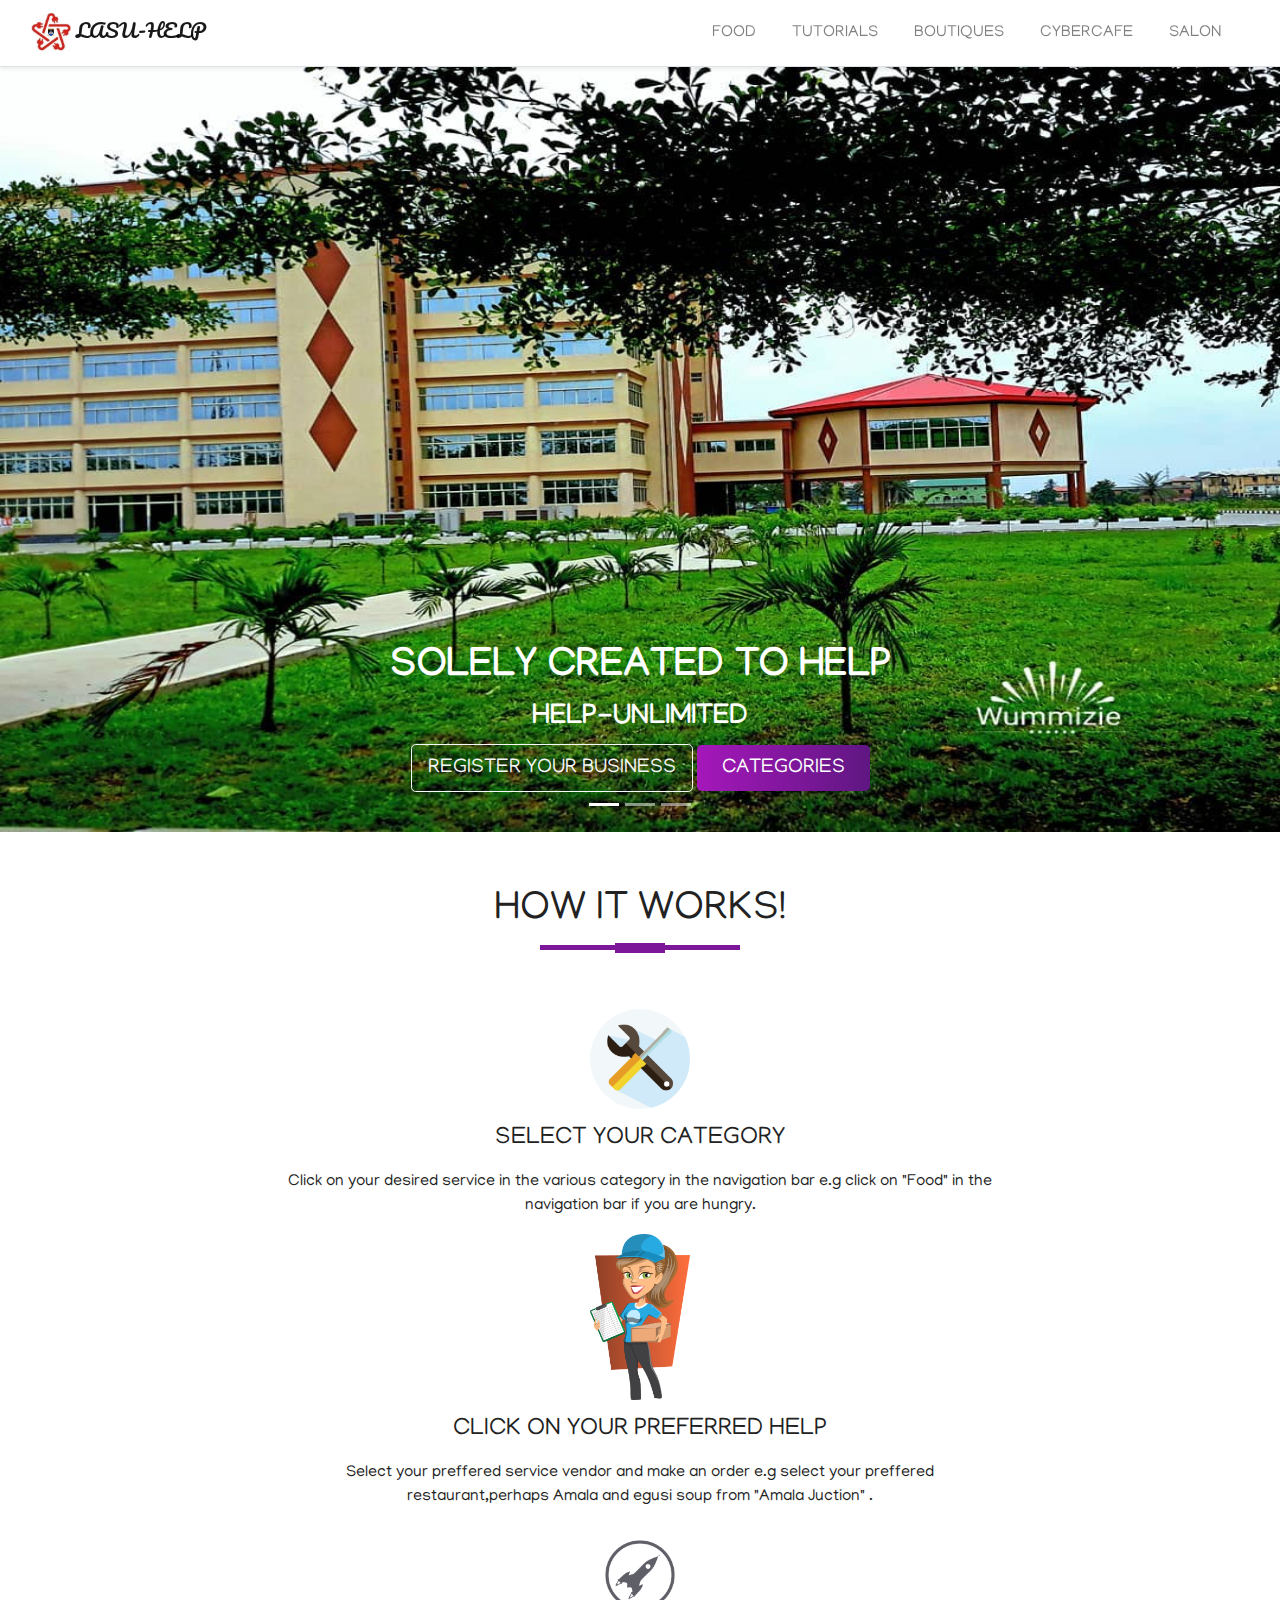
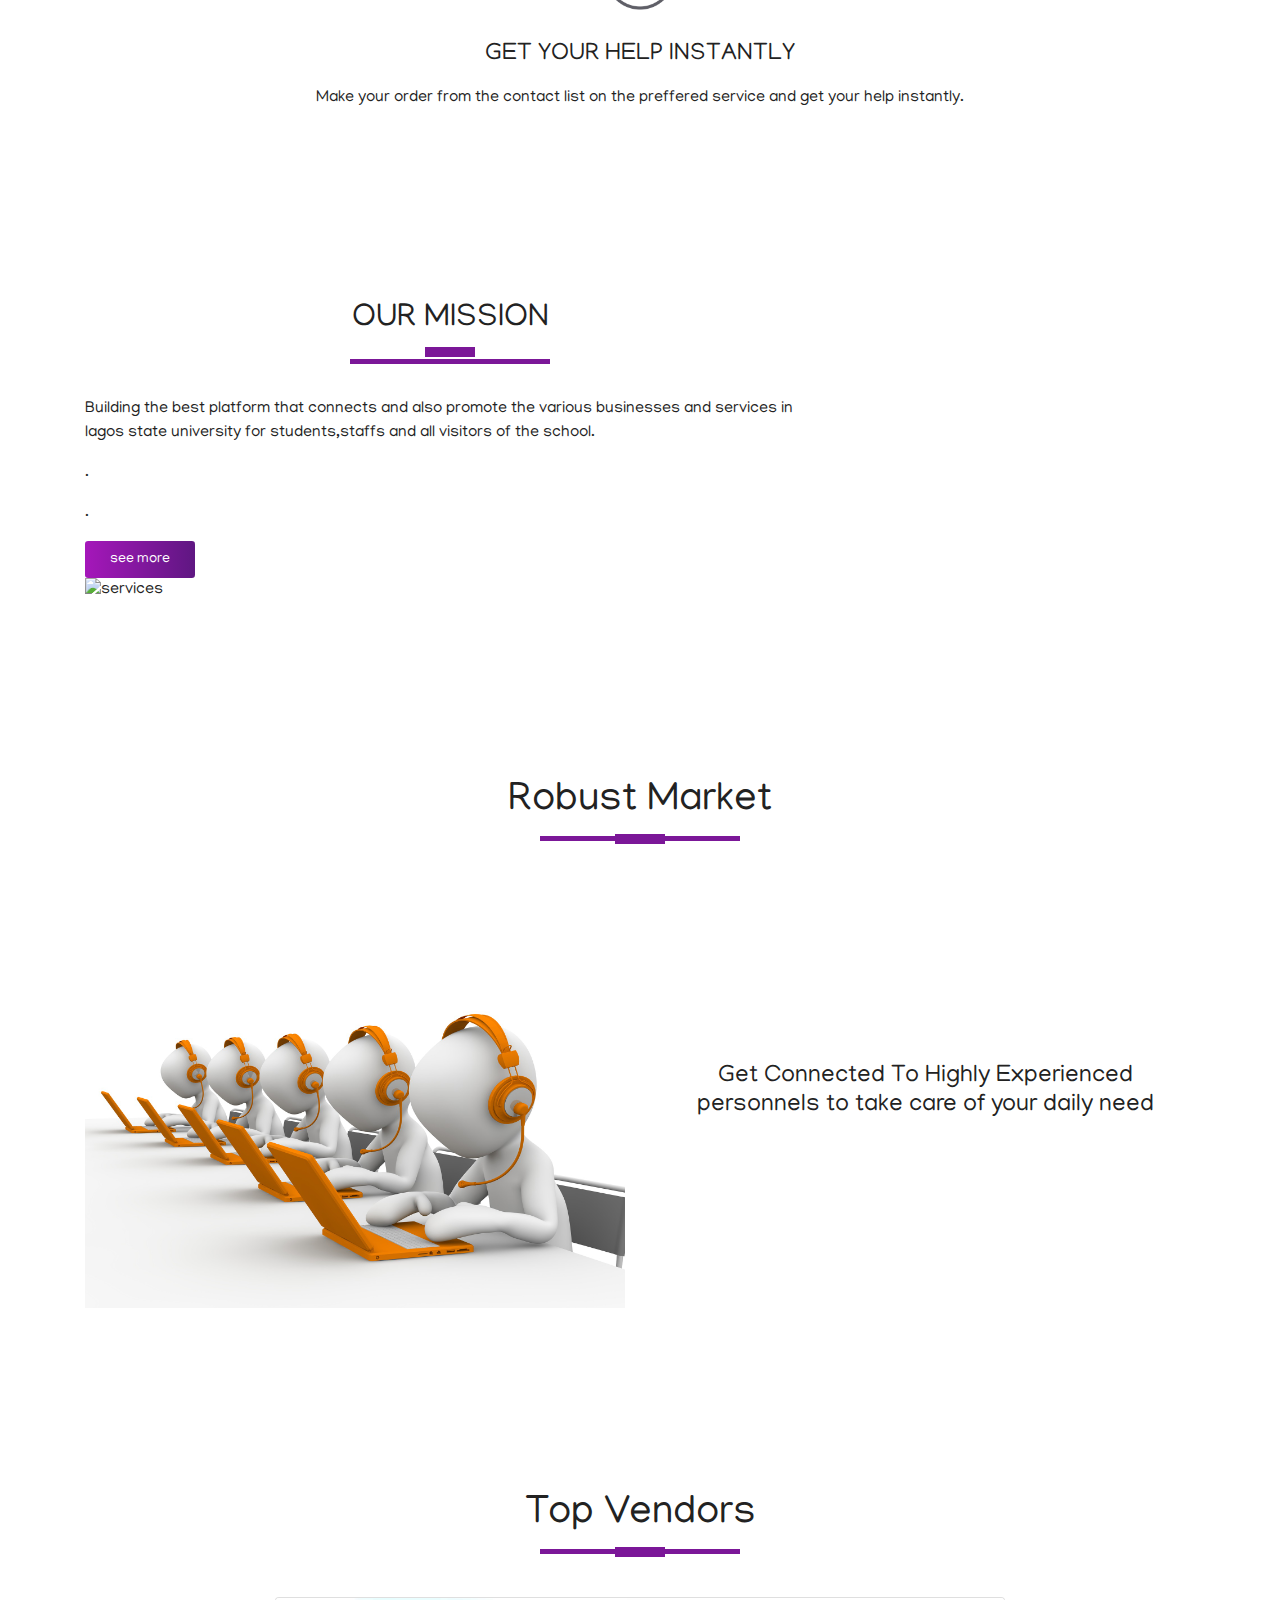
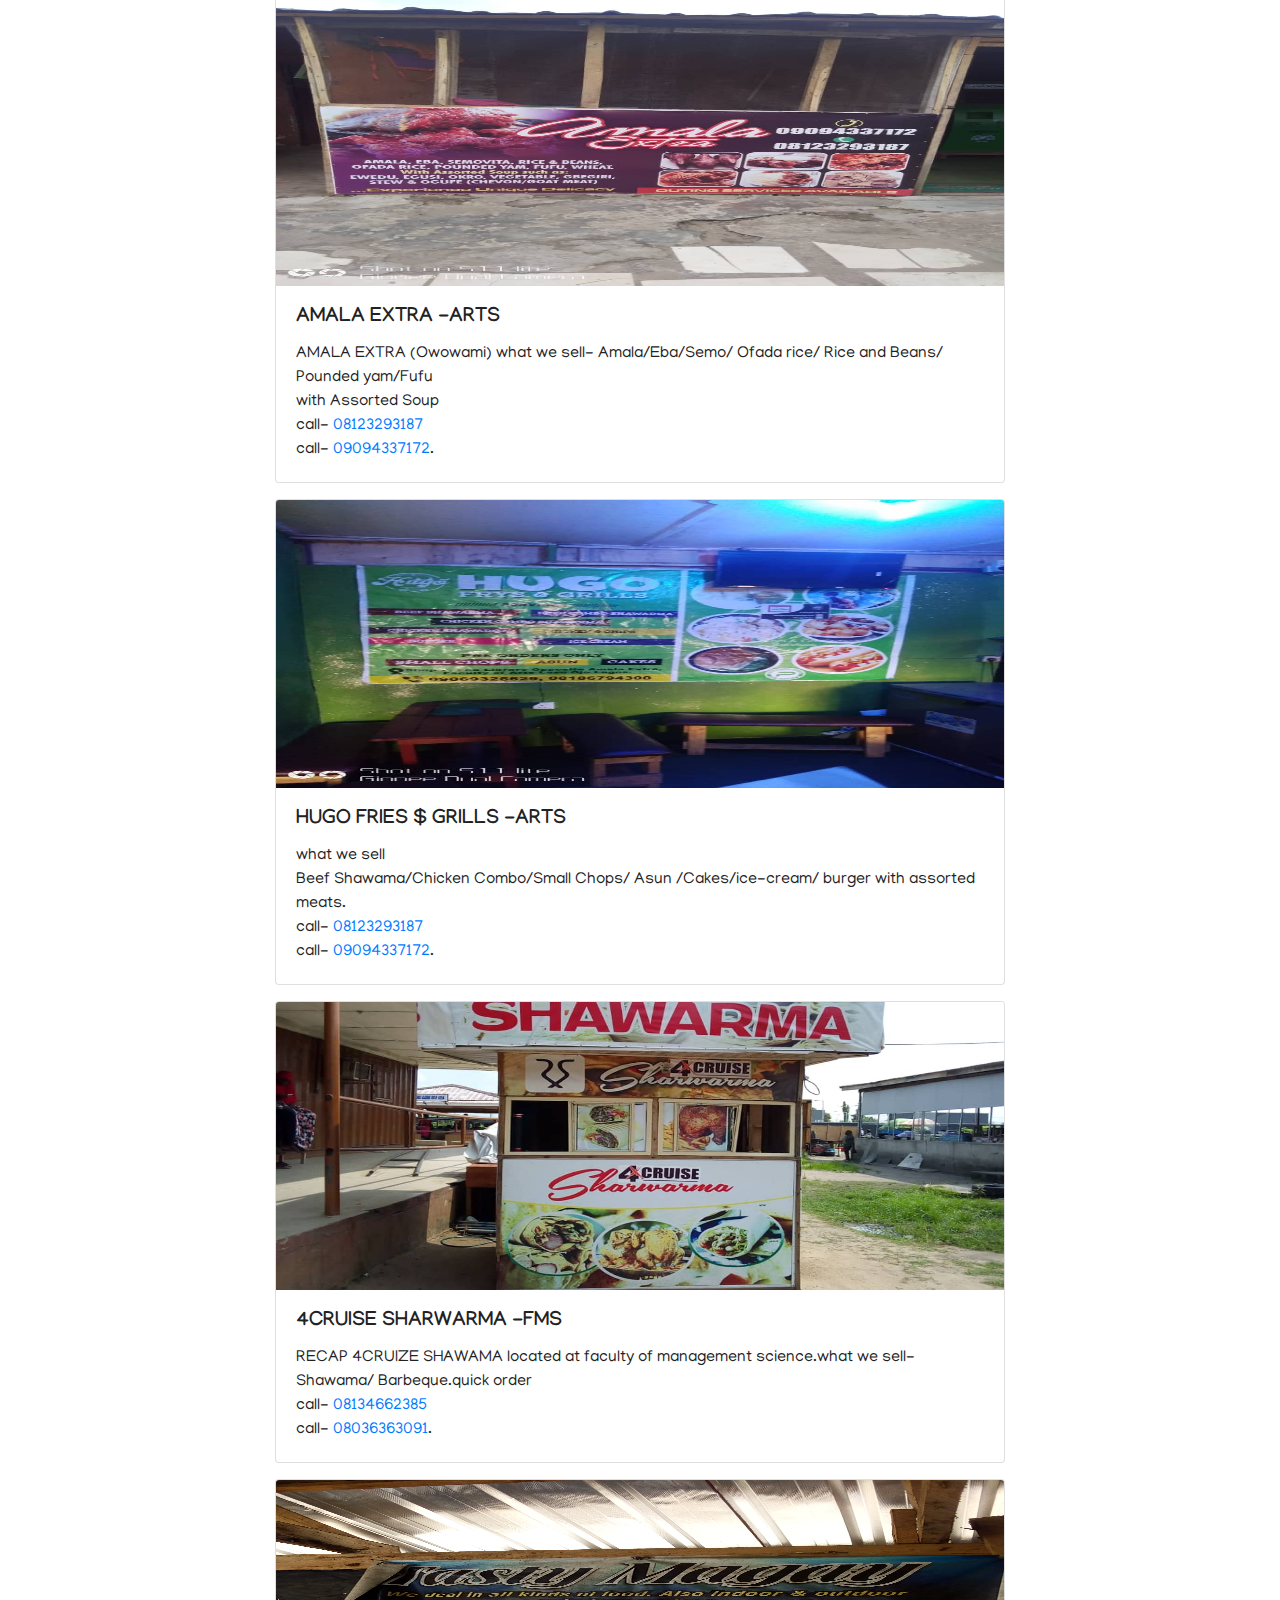
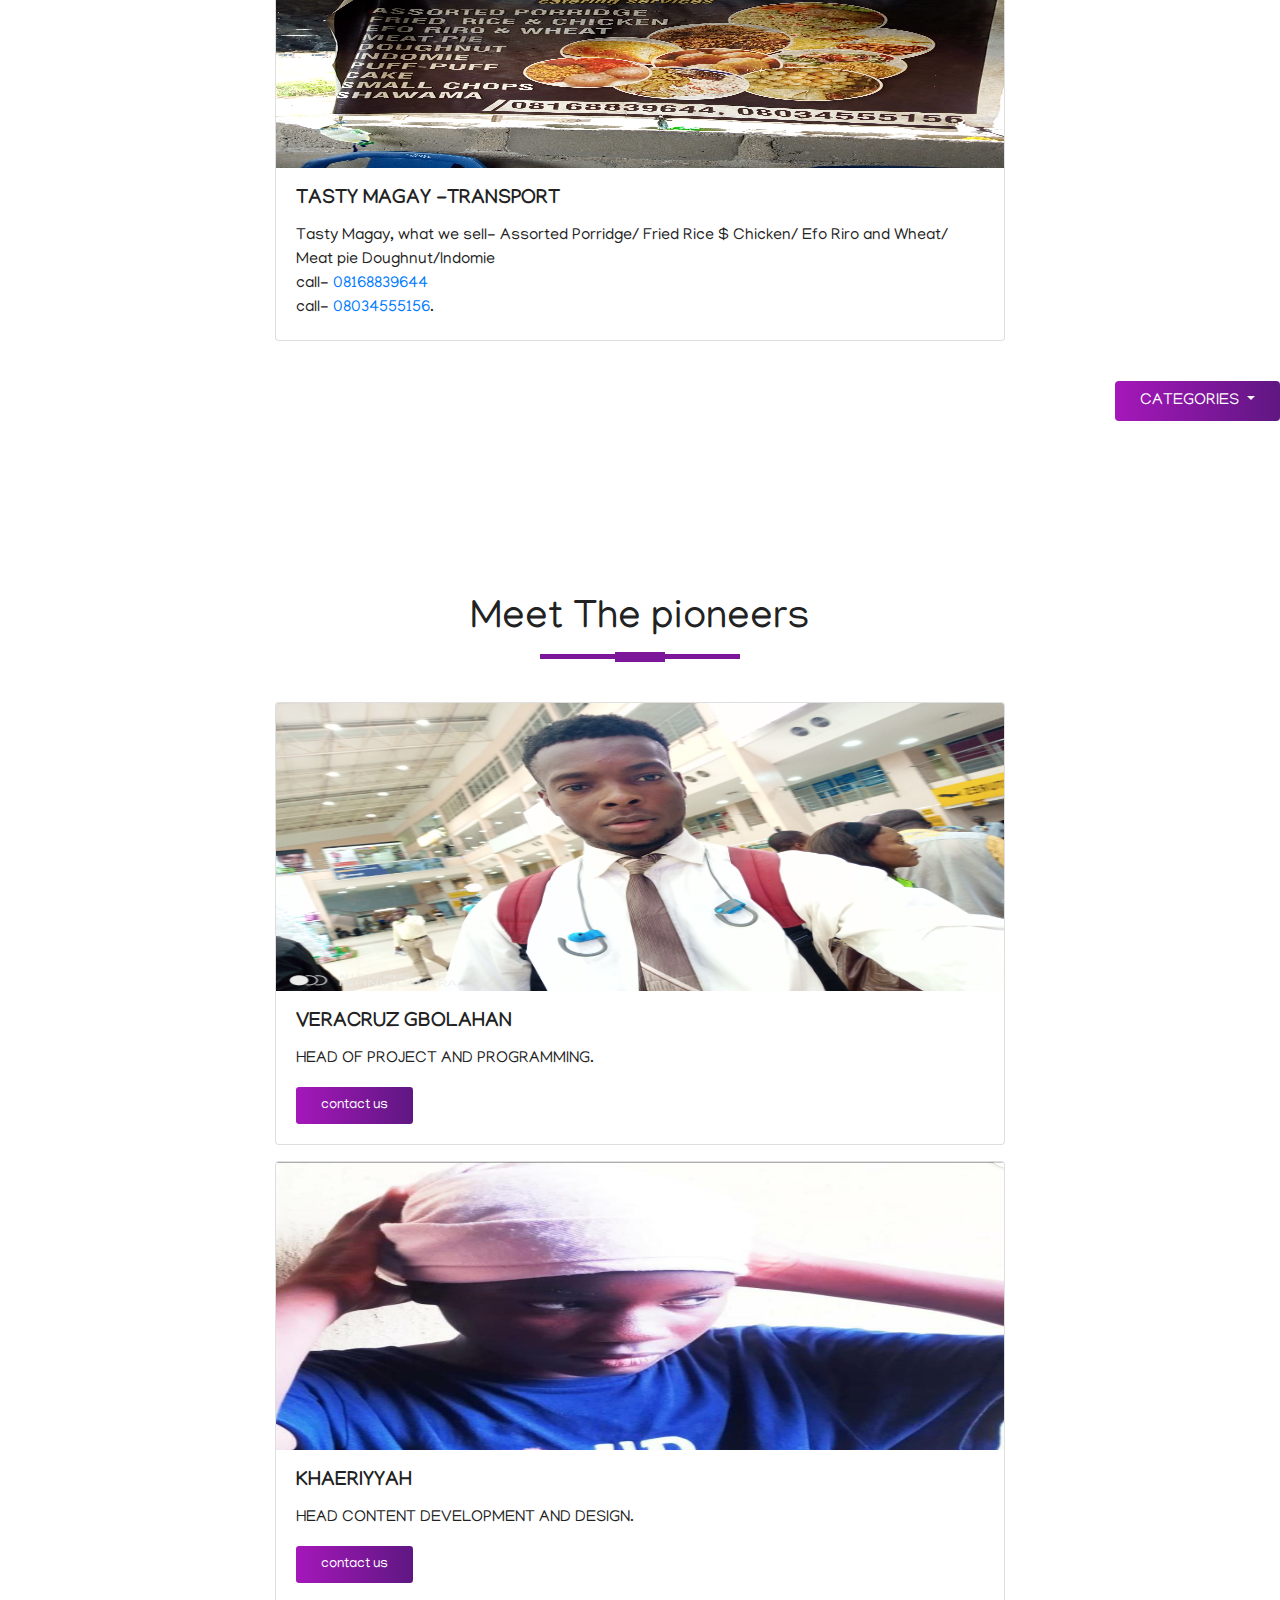
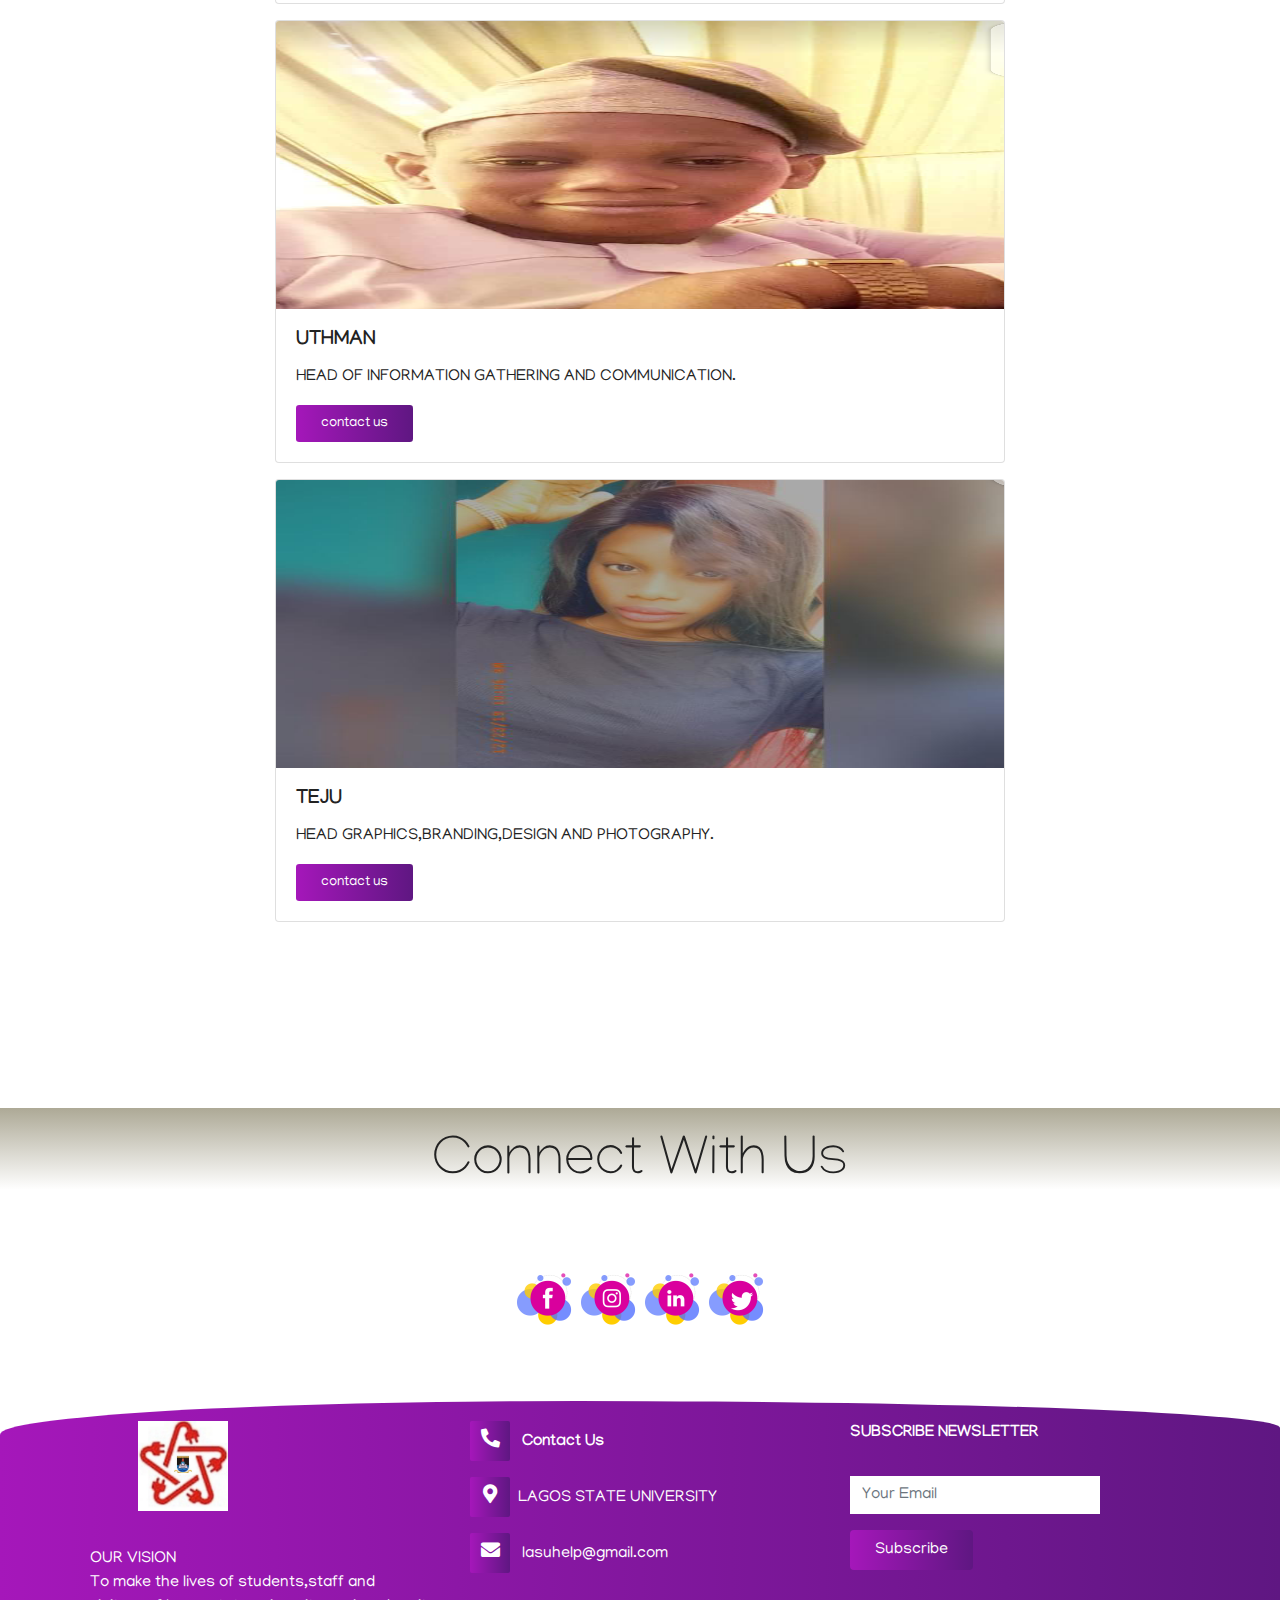
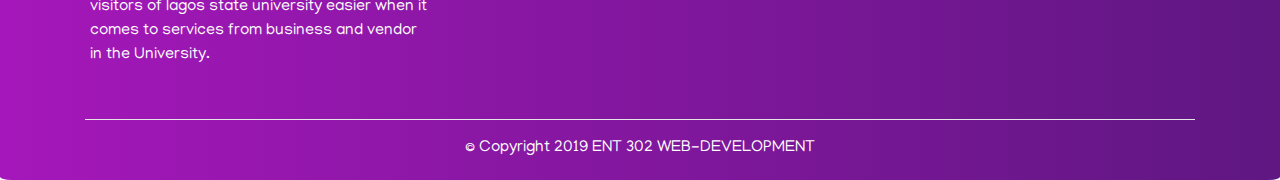
==== index.html @ da045049 "Update index.html" ====
<!DOCTYPE html>
<html lang="en">
<head>
    <link rel="icon" href="favicon-16x16.png">
    <meta charset="UTF-8">
    <meta name="viewport" content="width=device-width, initial-scale=1.0">
    <meta http-equiv="X-UA-Compatible" content="ie=edge">
    <title>L-help</title>
    <!-- <link rel="stylesheet" href="public/css/bootstrap.min.css"> -->
    <!-- format css -->
    <link rel="stylesheet" href="https://stackpath.bootstrapcdn.com/bootstrap/4.3.1/css/bootstrap.min.css" integrity="sha384-ggOyR0iXCbMQv3Xipma34MD+dH/1fQ784/j6cY/iJTQUOhcWr7x9JvoRxT2MZw1T" crossorigin="anonymous">
    <link href="https://fonts.googleapis.com/css?family=Manjari|Pacifico&display=swap" rel="stylesheet">
    <link rel="stylesheet" href="https://cdnjs.cloudflare.com/ajax/libs/font-awesome/5.10.2/css/all.min.css">
    <!-- <link rel="stylesheet" href="https://unpkg.com/flickity@2/dist/flickity.min.css"> -->
    <!-- custom css -->
    <link rel="stylesheet" href="main.css">
    <link rel="stylesheet" href="mentor.css">
    
</head>
<body>

    <div class="wrapper">
        
        <!-- navigation -->
        <section class="navigation" id="navigation">
            <nav class="navbar navbar-expand-md navbar-light bg-white border-bottom shadow-sm sticky-top">
                <div class="container-fluid">
                    <a href="" class="navbar-brand"><img src="lhelp.jpg" alt="logo"> LASU-HELP</a>
                    <button class="navbar-toggler" type="button" data-toggle="collapse" data-target="#navbarResponsive">
                        <span class="navbar-toggler-icon"></span>
                    </button>
                    <div class="collapse navbar-collapse" id="navbarResponsive">
                        <ul class="navbar-nav ml-auto">
                            
                            <li class="nav-item">
                                <a href="food.html" class="nav-link">FOOD</a>
                            </li>
                            <li class="nav-item">
                                <a href="tutorials.html" class="nav-link">TUTORIALS</a>
                            </li>
                            <li class="nav-item">
                                <a href="boutiques.html" class="nav-link">BOUTIQUES</a>
                            </li>
                            <li class="nav-item">
                                <a href="cybercafe.html" class="nav-link">CYBERCAFE</a>
                            </li>
                            <li class="nav-item">
                                <a href="saloon.html" class="nav-link">SALON</a>
                            </li>
                        </ul>
                    </div>
                </div>
            </nav>

            <!-- Highlight -->
            <!-- <div class="container-fluid bg-light py-1 highlight">
                <div class="row">
                    <div class="col-12 text-center d-none d-lg-block">
                        <span class="mr-3"><i class="fas fa-microscope"></i> Science</span>
                        <span class="mr-3"><i class="fas fa-palette"></i> Art</span>
                        <span class="mr-3"><i class="fas fa-university"></i> Education</span>
                        <span class="mr-3"><i class="fas fa-hard-hat"></i> Engineering</span>
                        <span class="mr-3"><i class="fas fa-briefcase"></i> Management Science</span>
                        <span class="mr-3"><i class="fas fa-capsules"></i> Medicine</span>
                        <span class="mr-3"><i class="fas fa-gavel"></i> Law</span>
                        <span class="mr-3"><i class="fas fa-bus"></i> Transport</span>
                        <span class="mr-3 d-none d-xl-inline"><i class="fas fa-comments "></i> Communication</span>
                        <!-- <span class="mr-3">Social Science</span> -->
                    </div>
                </div>
            </div>

            <!-- image slider -->
            <div id="slides" class="carousel slide" data-ride="carousel">
                <ul class="carousel-indicators">
                    <li data-target="#slides" data-slide-to="0" class="active"></li>
                    <li data-target="#slides" data-slide-to="1"></li>
                    <li data-target="#slides" data-slide-to="2"></li>
                    
                </ul>
                <div class="carousel-inner">
                    <div class="carousel-item active">
                        <img src="slide3.jpg" alt="">
                        <div class="carousel-caption">
                            <h1 class="display-6">SOLELY CREATED TO HELP</h1>
                            <h3 class="display-6">HELP-UNLIMITED</h3>
                            <a class="btn btn-outline-light btn-lg"
                                href="registration.html"
                                role="button">REGISTER YOUR BUSINESS</a>
                            <a class="btn btn-info btn-lg" href="index.html#navigation" role="button">CATEGORIES</a>
                        </div>
                    </div>
                    <div class="carousel-item">
                        <img src="slide1.jpg" alt="">
                        <div class="carousel-caption">
                                <h2 class="display-5">ALWAYS READY TO HELP</h2>
                                <h3 class="display-6">What are you waiting for?</h3>
                                <a class="btn btn-outline-light btn-lg"
                                    href="registration.html"
                                    role="button">REGISTER YOUR BUSINESS</a>
                                <a class="btn btn-info btn-lg" href="index.html#navigation" role="button">PICK A
                                    VENDOR</a>
                            </div>
                    </div>
                    <div class="carousel-item">
                        <img src="slide2.jpg" alt="">
                        <div class="carousel-caption">
                                <h2 class="display-6">OUR MISSION</h2>
                                <h3 class="display-6">To make your day easier</h3>
                               <a class="btn btn-outline-light btn-lg"
                                   href="registration.html"
                                   role="button">REGISTER YOUR BUSINESS</a>
                                <a class="btn btn-info btn-lg" href="index.html#navigation" role="button">VENDORS</a>
                            </div>
                    </div>
                </div>
            </div>

        </section>

        <!-- services -->
        <section id="services" class="space">
            <div class="container text-center">
                <h1 class="title pb-3">HOW IT WORKS!</h1>
                <div class="row justify-content-around">
                    <div class="col-lg-8 col-md-8 col-sm-12">
                        <img src="tool.png" alt="">
                        <h4 class="my-3">SELECT YOUR CATEGORY</h4>
                        <!-- select your category -->
                        <p>
                           Click on your desired service in the various category in the navigation bar  e.g click on "Food" in the navigation bar if you are hungry.
                        </p>
                    </div>
                    <div class="col-lg-8 col-md-8 col-sm-12">
                        <img src="network4.png" alt="">
                        <h4 class="my-3">CLICK ON YOUR PREFERRED HELP</h4>
                        <!-- click on your preferred help -->
                        <p>
                           Select your preffered service vendor and make an order e.g select your preffered restaurant,perhaps Amala and egusi soup from "Amala Juction" .
                        </p>
                    </div>
                    <div class="col-lg-8 col-md-8 col-sm-12">
                        <img src="rocket.png" alt="">
                        <h4 class="my-3" >GET YOUR HELP INSTANTLY</h4>
                        <!-- get your help instantly -->
                        <p>
                          Make your order from the contact list on the preffered service and get your help instantly. 
                        </p>
                    </div>
                </div>
            </div>
        </section>

        <!-- Two column section -->
        <section class="two-column space">
            <div class="container">
                <div class="row">
                    <div class="col-lg-8">
                        <h2 class="title text-center mb-5">OUR MISSION</h2>
                        <p>Building the best platform that connects and also promote the various businesses and services in lagos state university for students,staffs and all visitors of the school.</p>
                        <p>.</p>
                        <p>.</p>
                        <a href="#services" class="btn btn-info btn-sm">see more</a>
                    </div>
                    <div class="col-lg-6">
                        <img src="man assist.jpg" alt="services" class="img-fluid">
                    </div>
                </div>
            </div>
        </section>

        <!-- 2nd column -->
        <section id="second-column" class="space text-center">
            <div class="container">
                <h1 class="title">Robust Market</h1>

                <div class="row">
                    <div class="col-lg-6 mb-2">
                        <img src="network3.jpg" alt="" class="img-fluid">
                    </div>
                    <div class="col-lg-6 align-self-center">
                       <h4>
                           Get Connected To Highly Experienced personnels to take care of your daily need
                       </h4> 
                    </div>
                </div>
            </div>
        </section>

     
      
<!-- Meet our Mentors -->
<section id="mentor" class="space">
    <div class="container">
        <h1 class="title text-center mb-5">Top Vendors</h1>
        <div class="row justify-content-around">
            <!-- cards -->
            <div class="col-lg-8 col-md-8 col-sm-12">
                <div class="card mb-3">
                                          <img src="amalaextra.jpg" class="card-img-top" alt="...">
                                          <div class="card-body">
                                              <h5 class="card-title">AMALA EXTRA -ARTS</h5>
                                              <p class="card-text">AMALA EXTRA (Owowami) what we sell- Amala/Eba/Semo/
                                                  Ofada rice/ Rice and Beans/ Pounded yam/Fufu <br> with Assorted Soup<br> call- <a href="tel:08123293187"> 08123293187</a><br> call- <a href="tel:09094337172"> 09094337172</a>.</p>
                                           
                                       </div>
                                   </div>
                               </div>
                               <div class="col-lg-8 col-md-8 col-sm-12">
                                   <div class="card mb-3">
                                       <img src="hugo.jpg" class="card-img-top" alt="...">
                                       <div class="card-body">
                                          <h5 class="card-title">HUGO FRIES $ GRILLS -ARTS</h5>
                                          <p class="card-text">what we sell<br>
                                              Beef Shawama/Chicken Combo/Small Chops/ Asun /Cakes/ice-cream/
                                              burger with assorted meats. <br> call- <a href="tel:08123293187">08123293187</a><br> call- <a href="tel:09094337172">09094337172</a>.</p>
                                             
                                       </div>
                                   </div>
                               </div>
                               <div class="col-lg-8 col-md-8 col-sm-12">
                                   <div class="card mb-3">
                                      <img src="sharwama.jpg" class="card-img-top" alt="...">
                                      <div class="card-body">
                                          <h5 class="card-title">4CRUISE SHARWARMA -FMS</h5>
                                          <p class="card-text">RECAP 4CRUIZE SHAWAMA located at faculty of management
                                              science.what we sell- Shawama/ Barbeque.quick order<br> call- <a href="tel:08134662385"> 08134662385</a><br> call- <a href="callto:08036363091">08036363091</a>.</p>
                                           
                                       </div>
                                   </div>
                               </div>
                               <div class="col-lg-8 col-md-8 col-sm-12">
                                   <div class="card mb-3">
                                      <img src="tasty.jpg" class="card-img-top" alt="...">
                                      <div class="card-body">
                                          <h5 class="card-title">TASTY MAGAY -TRANSPORT</h5>
                                          <p class="card-text">Tasty Magay, what we sell-
                                              Assorted Porridge/ Fried Rice $ Chicken/ Efo Riro and Wheat/ Meat pie
                                              Doughnut/Indomie <br>
                                               call- <a href="tel:08168839644"> 08168839644</a><br> call- <a href="tel:08034555156"> 08034555156</a>.</p>
                                           
                                       </div>
                                   </div>
                               </div>
                               </div>
                           </div>
                           <div class="row justify-content-end mt-4">
                               <div class="col-lg-3 text-right">
                                <div class="dropdown">
                                    <button class="btn btn-info dropdown-toggle" type="button" id="dropdownMenuButton" data-toggle="dropdown"
                                        aria-haspopup="true" aria-expanded="false">
                                    CATEGORIES
                                    </button>
                                    <div class="dropdown-menu" aria-labelledby="See More">
                                        <a class="dropdown-item" href="food.html">FOOD</a>
                                        <a class="dropdown-item" href="tutorials.html">TUTORIALS</a>
                                        <a class="dropdown-item" href="boutiques.html">BOUTIQUES</a>
                                        <a class="dropdown-item" href="cybercafe.html">BUSINESS CENTER</a>
                                        <a class="dropdown-item" href="saloon.html">SALON</a>
                                    </div>
                                </div>
                               </div>
                           </div>
                       </div>
                   </section>

        </section>

        <!-- Meet our Mentors -->
        <section id="mentor" class="space">
            <div class="container">
                <h1 class="title text-center mb-5">Meet The pioneers</h1>
                <div class="row justify-content-around">
                    <!-- cards -->
                    <div class="col-lg-8 col-md-8 col-sm-12">
                        <div class="card mb-3">
                            <img src="GB (1).png" class="card-img-top img-fluid" alt="...">
                            <div class="card-body">
                              <h5 class="card-title">VERACRUZ GBOLAHAN</h5>
                              <p class="card-text">HEAD OF PROJECT AND PROGRAMMING.</p>
                              <a href="#footer" class="btn btn-info btn-sm">contact us</a>
                            </div>
                        </div>
                    </div>
                    <div class="col-lg-8 col-md-8 col-sm-12">
                        <div class="card mb-3">
                            <img src="GB (4).png" class="card-img-top" alt="...">
                            <div class="card-body">
                              <h5 class="card-title">KHAERIYYAH</h5>
                              <p class="card-text">HEAD CONTENT DEVELOPMENT AND DESIGN.</p>
                              <a href="#footer" class="btn btn-info btn-info btn-sm">contact us</a>
                            </div>
                        </div>
                    </div>
                    <div class="col-lg-8 col-md-8 col-sm-12">
                        <div class="card mb-3">
                            <img src="GB (2).png" class="card-img-top" alt="...">
                            <div class="card-body">
                              <h5 class="card-title">UTHMAN</h5>
                              <p class="card-text">HEAD OF INFORMATION GATHERING AND COMMUNICATION.</p>
                              <a href="#footer" class="btn btn-info btn-sm">contact us</a>
                            </div>
                        </div>
                    </div>
                   <div class="col-lg-8 col-md-8 col-sm-12">
                       <div class="card mb-3">
                           <img src="GB (3).png" class="card-img-top" alt="...">
                           <div class="card-body">
                               <h5 class="card-title">TEJU</h5>
                               <p class="card-text">HEAD GRAPHICS,BRANDING,DESIGN AND PHOTOGRAPHY.</p>
                               <a href="#footer" class="btn btn-info btn-sm">contact us</a>
                           </div>
                       </div>
                   </div>
                </div>
                
            </div>
        </section>

        <!-- Connect On Social Media -->
        <section id="social" class="my-5">
            <div class="container-fluid text-center py-4">
                <h2 class="display-4">Connect With Us</h2>
                <div class="social-icon">
                    <a href="https://m.facebook.com/lasu.lhelp?lst=100045123406195%3a100045123406195%3a1577428836">
                        <img src="facebook bubble.png" alt="">
                    </a>
                    <a href="https://www.instagram.com/lasu.help/">
                        <img src="instagram bubble.png" alt="">
                    </a>
                    <a href="https://www.linkedin.com/in/lasu-lhelp-89525819a">
                        <img src="linkedin bubble.png" alt="">
                    </a>
                    <a href="https://mobile.twitter.com/lhelp1">
                        <img src="twitter bubble.png" alt="">
                    </a>
                </div>
            </div>
        </section>

        <!-- footer -->
        <footer id="footer">
            <div class="container">
                <div class="row">
                    <div class="col-md-4 footer-box">
                        <img src="lhelp.jpg" class="ml-5" alt="">
                        <p>
                            <DIV>OUR VISION</DIV>
                            To make the lives of students,staff and visitors of lagos state university easier when it comes to services from business and vendor in the University.
                        </p>
                    </div>
                    <div class="col-md-4 footer-box">
                        <p>
                            <i class="fas fa-phone-alt"></i> 
                            <!-- <i class="fas fa-phone-square-alt"></i> -->
                            <b>Contact Us</b>
                        </p>
                        <p><i class="fas fa-map-marker-alt"></i>LAGOS STATE UNIVERSITY</p>
                        <p><i class="fas fa-envelope"></i> lasuhelp@gmail.com</p>
                    </div>

                    <div class="col-md-4 footer-box">
                        <p><b>SUBSCRIBE NEWSLETTER</b></p>
                        <form action="">
                            <div class="form-group">
                                <input type="text" class="form-control" placeholder="Your Email">
                            </div>
                            <button class="btn btn-info">
                                Subscribe
                            </button>
                        </form>
                    </div>
                </div>
                <hr>
                <p class="copyright">
                    © Copyright 2019 ENT 302 WEB-DEVELOPMENT
                </p>
            </div>
        </footer>

    </div>

    <!-- <script src="./public/js/main.js"></script> -->
    <script src="https://code.jquery.com/jquery-3.3.1.slim.min.js" integrity="sha384-q8i/X+965DzO0rT7abK41JStQIAqVgRVzpbzo5smXKp4YfRvH+8abtTE1Pi6jizo" crossorigin="anonymous"></script>
    <script src="https://cdnjs.cloudflare.com/ajax/libs/popper.js/1.14.7/umd/popper.min.js" integrity="sha384-UO2eT0CpHqdSJQ6hJty5KVphtPhzWj9WO1clHTMGa3JDZwrnQq4sF86dIHNDz0W1" crossorigin="anonymous"></script>
    <script src="https://stackpath.bootstrapcdn.com/bootstrap/4.3.1/js/bootstrap.min.js" integrity="sha384-JjSmVgyd0p3pXB1rRibZUAYoIIy6OrQ6VrjIEaFf/nJGzIxFDsf4x0xIM+B07jRM" crossorigin="anonymous"></script>
    <!-- <script src="https://unpkg.com/flickity@2/dist/flickity.pkgd.min.js"></script> -->
</body>
</html>
---- main.css ----
html body{
    height: 100%;
    width: 100%;
    font-family: 'Manjari', sans-serif;
    color: #222;
}

.navbar-nav li{
    padding-right: 20px;
}

.navbar-brand{
    font-family: 'Pacifico', cursive;
}

.navigation nav div a img{
    width: 40px;
}

.space{
    margin-top: 50px;
    margin-bottom: 170px;
}
---- mentor.css ----
.display-5{
    color:#FFF;
    font-size: 200%;
    font-weight: bolder;
}
.display-6{
    color:#fff;
    font-weight: bolder;
}
.carousel-inner div img {
    width:100%;
    height: 85vh;
}
/* for h5 display */
.card-title{
    font-weight: bolder;
}

.carousel-caption button {
    margin-top: 15px;}

    /* media query for the slide to didplay on smaller phones */
@media(max-width:1091px){
.carousel-inner div img{
    width: max-content;
    height: 100%;
}
    




.carousel-caption button{
   margin-top: 15px;
   
}

}

.btn-info{
    background-image: linear-gradient(to right, #a517ba, #5f1782);
    padding: 8px 25px;
    border: none !important;
    border: 1px solid #6648b1;
}

.btn-info:hover{
    background-color: #563d7c;
    border: 1px solid #563d7c;
}

.highlight{
    color: #686f7a
}

#services img{
    width: 100px; 
}

#services h4{
    text-transform: uppercase;
}

.title::before{
    content: '';
    background:#7b1798;
    height: 5px;
    width: 200px;
    margin-left: auto;
    margin-right: auto;
    display: block;
    transform: translatey(63px)
}
.title::after{
    content: '';
    background: #7b1798;
    height: 10px;
    width: 50px;
    margin-left: auto;
    margin-right: auto;
    margin-bottom: 40px;
    display: block;
    transform: translatey(8px)
}



#long-banner .container-fluid{
    padding-left: 0;
    padding-right: 0;
}
.row{
    margin-top: 0%;
}


#top-course span{
    padding: 16px;
    
}

#mentor img{
    width: 100%;
    height: 32vh;
    /* max-height: 300px; */
    /* height: 300px; */
}

@media (max-width: 767px){
    #mentor img{
        width: 100%;
        height: 300px;
    }
}

#social{
    background: white;  /* fallback for old browsers */
background: -webkit-linear-gradient(to top, white, white, #fff, #ADA996);  /* Chrome 10-25, Safari 5.1-6 */
background: linear-gradient(to top, white, white, #fff, #ADA996); /* W3C, IE 10+/ Edge, Firefox 16+, Chrome 26+, Opera 12+, Safari 7+ */

}

#social img{
    width: 60px;
    transition: 0.5s;
}

#social a:hover img{
    transform: translateY(-10px)
}

#social h2{
    margin-bottom: 70px;
}

.footer-box{
    padding: 20px
}

.footer-box img{
    width: 90px;
    margin-bottom: 20px;
}

.footer-box .fas{
    margin-right: 8px;
    font-size: 19px;
    height: 40px;
    width: 40px;
    text-align: center;
    padding-top: 7px;
    border-radius: 2px;
    background-image: linear-gradient(to right, #a517ba, #5f1782);
}

.footer-box .form-control{
    box-shadow: none !important;
    border: none;
    border-radius: 0;
    max-width: 250px;
}

.footer-box .form-control{
    box-shadow: none !important;
    border-radius: 0;
    margin-top: 30px;
}

hr{
    background-color: #fff;
}

.copyright{
    margin-bottom: 0;
    padding-bottom: 20px; 
    text-align: center;
}

#footer{
    background-image: linear-gradient(to right, #a517ba, #5f1782); 
    border-radius: 51% 62% 1% 1% / 10% 8% 1% 1% ;
    color: white;
}
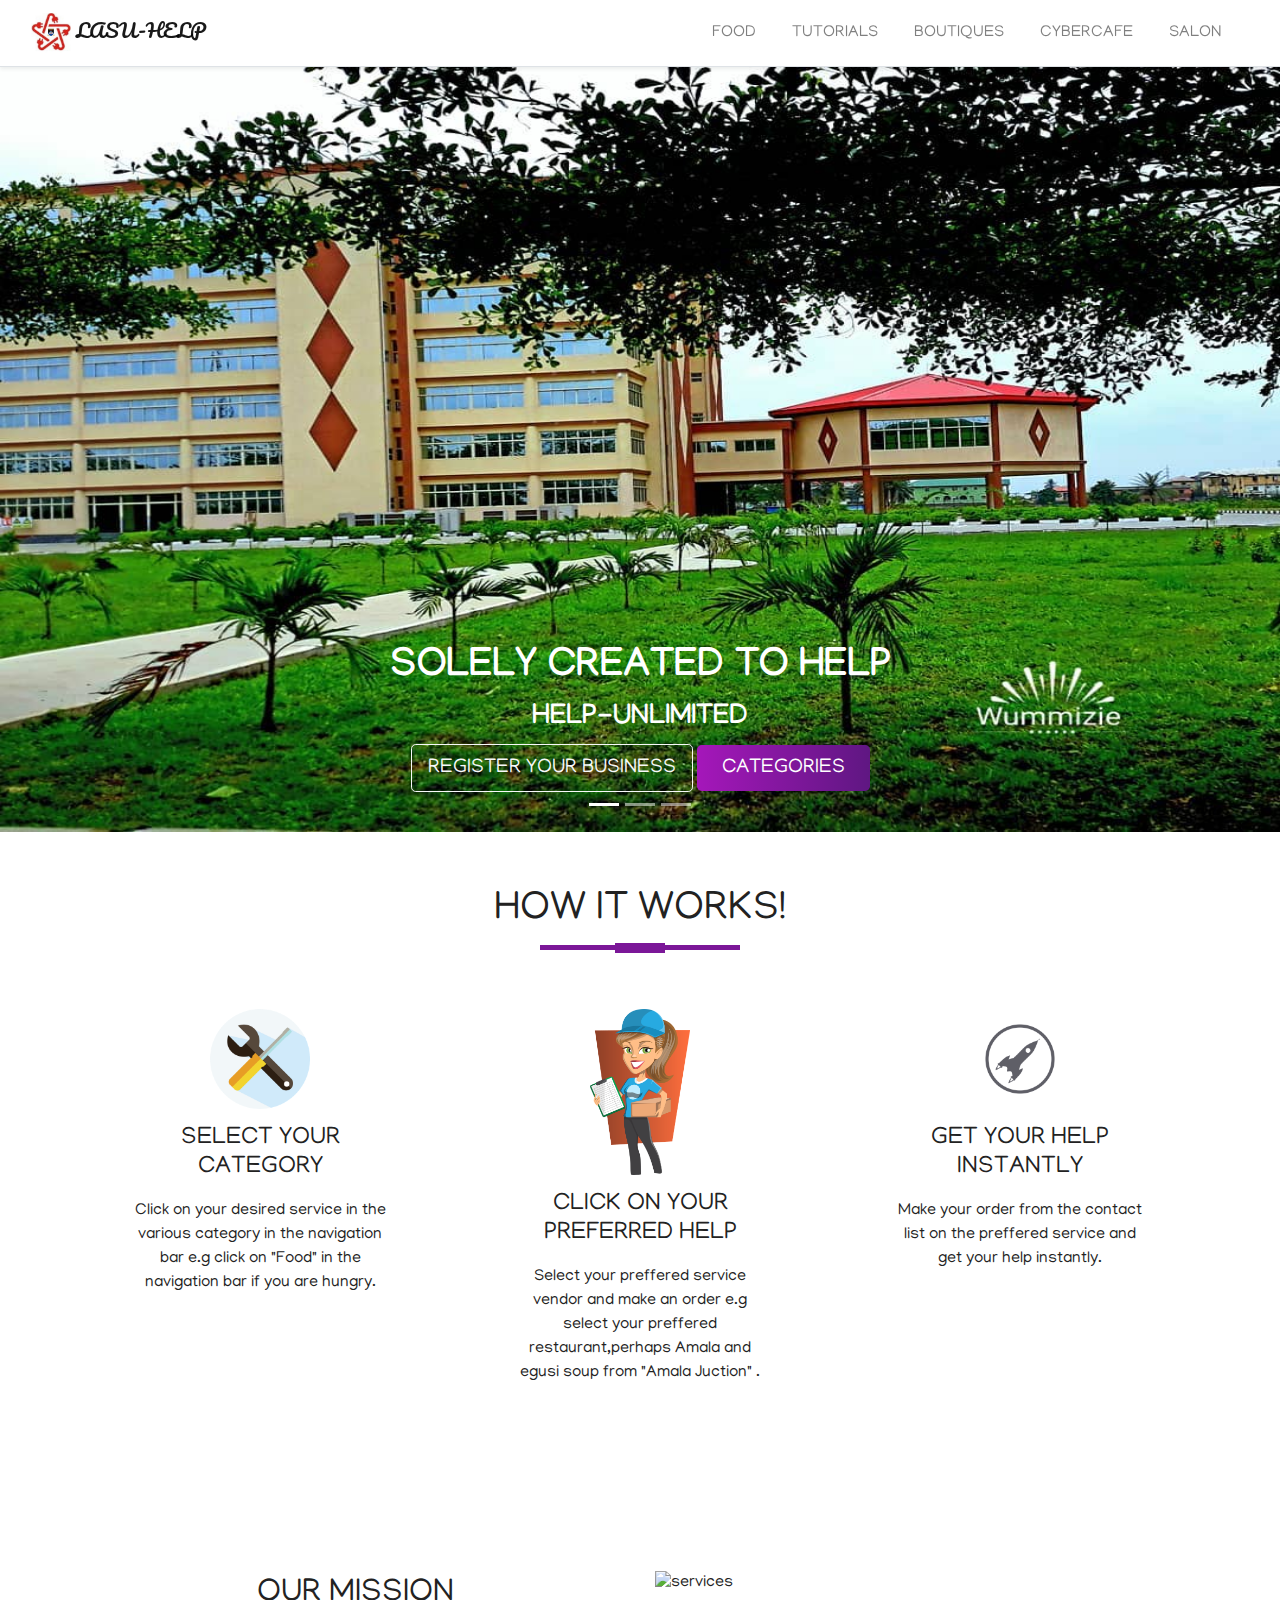
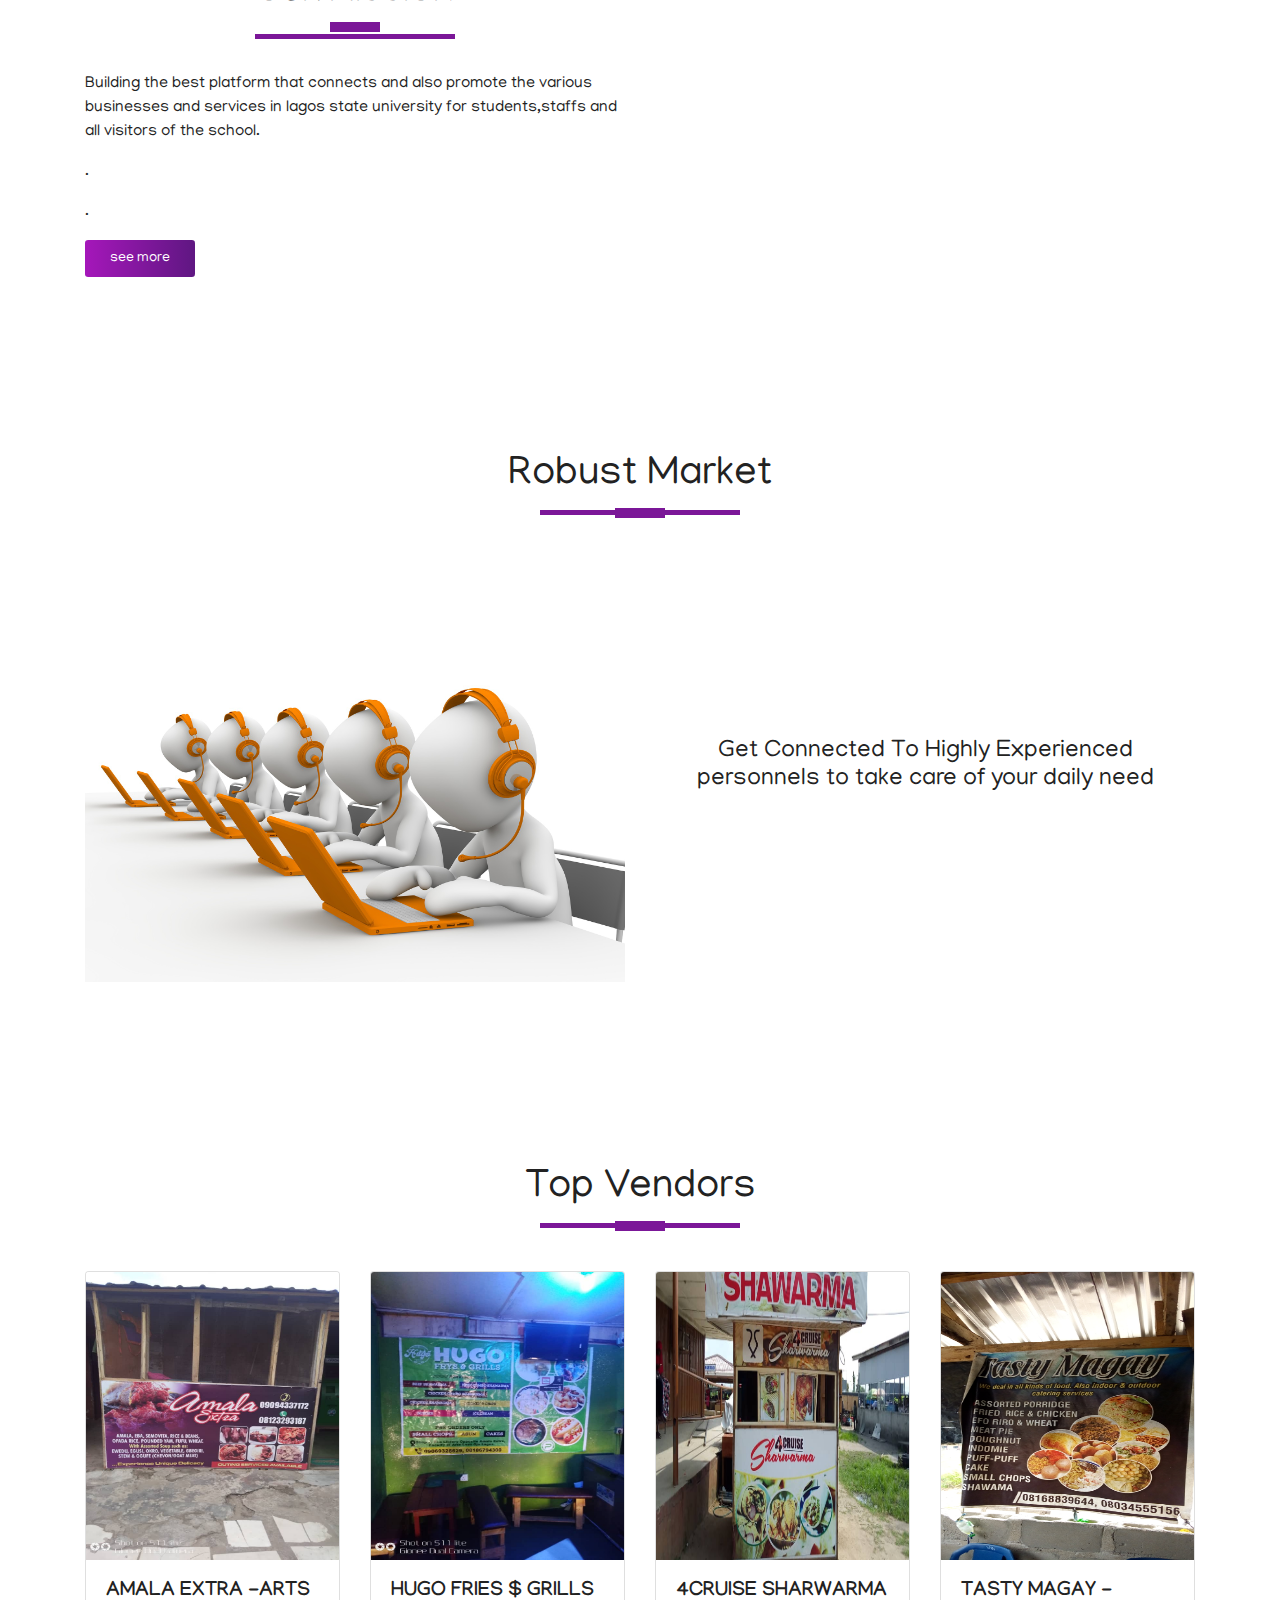
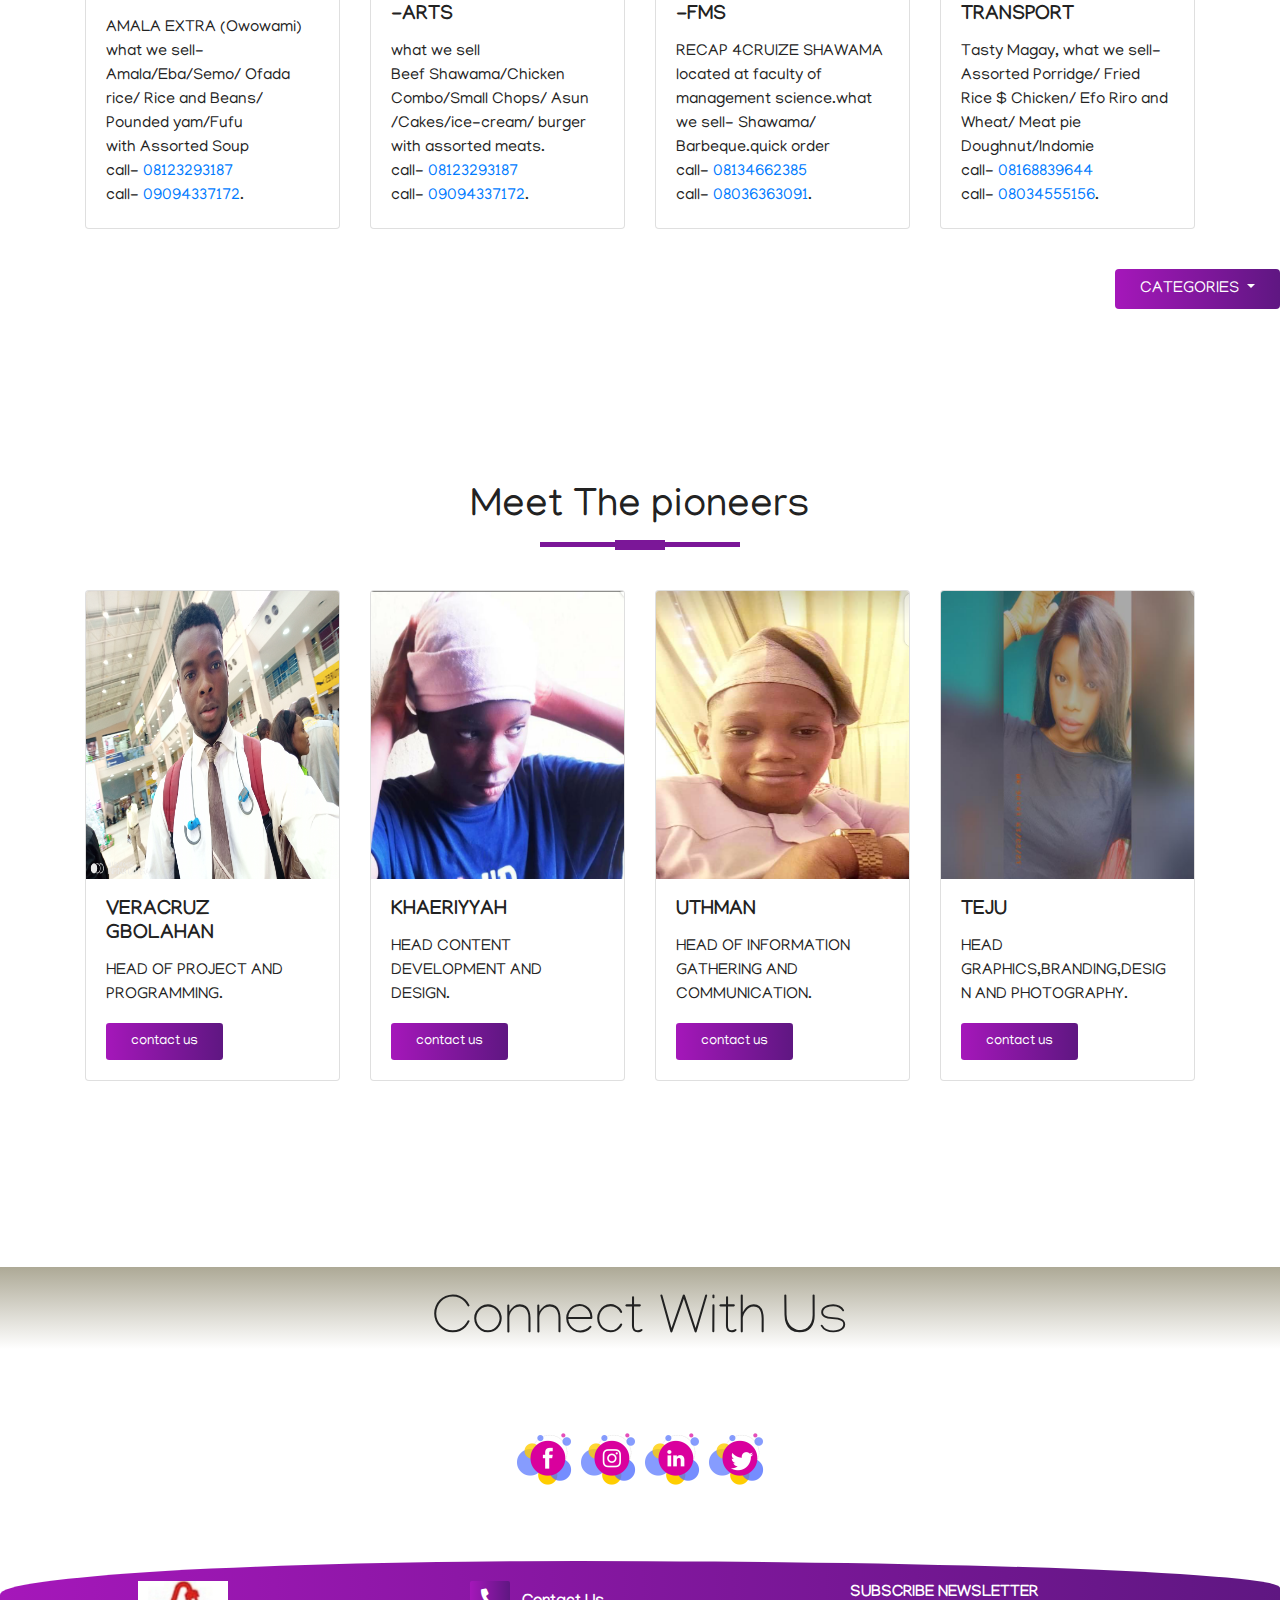
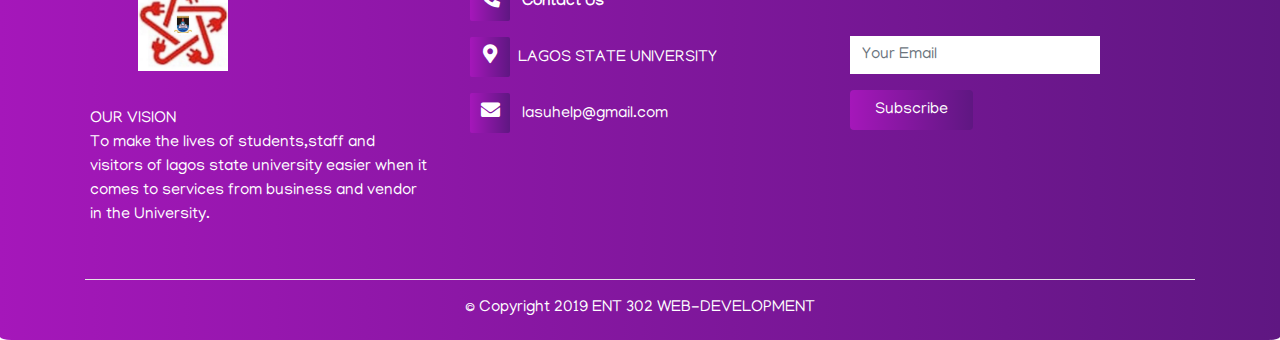
==== commit 3535bfbf: "Update index.html" ====
--- a/index.html
+++ b/index.html
@@ -96,7 +96,7 @@
                                 <h2 class="display-5">ALWAYS READY TO HELP</h2>
                                 <h3 class="display-6">What are you waiting for?</h3>
                                 <a class="btn btn-outline-light btn-lg"
-                                    href="registration.html"
+                                    href="https://docs.google.com/forms/u/0/d/16gIv_ldaPdkf6yF3bI_TAQCNTO5V31VwP7MxkWn3yEg/edit?ntd=1&usp=forms_home&ths=true"
                                     role="button">REGISTER YOUR BUSINESS</a>
                                 <a class="btn btn-info btn-lg" href="index.html#navigation" role="button">PICK A
                                     VENDOR</a>
@@ -108,7 +108,7 @@
                                 <h2 class="display-6">OUR MISSION</h2>
                                 <h3 class="display-6">To make your day easier</h3>
                                <a class="btn btn-outline-light btn-lg"
-                                   href="registration.html"
+                                   href="https://docs.google.com/forms/u/0/d/16gIv_ldaPdkf6yF3bI_TAQCNTO5V31VwP7MxkWn3yEg/edit?ntd=1&usp=forms_home&ths=true"
                                    role="button">REGISTER YOUR BUSINESS</a>
                                 <a class="btn btn-info btn-lg" href="index.html#navigation" role="button">VENDORS</a>
                             </div>
@@ -123,7 +123,7 @@
             <div class="container text-center">
                 <h1 class="title pb-3">HOW IT WORKS!</h1>
                 <div class="row justify-content-around">
-                    <div class="col-lg-8 col-md-8 col-sm-12">
+                    <div class="col-lg-3  col-sm-6">
                         <img src="tool.png" alt="">
                         <h4 class="my-3">SELECT YOUR CATEGORY</h4>
                         <!-- select your category -->
@@ -131,7 +131,7 @@
                            Click on your desired service in the various category in the navigation bar  e.g click on "Food" in the navigation bar if you are hungry.
                         </p>
                     </div>
-                    <div class="col-lg-8 col-md-8 col-sm-12">
+                    <div class="col-lg-3  col-sm-6">
                         <img src="network4.png" alt="">
                         <h4 class="my-3">CLICK ON YOUR PREFERRED HELP</h4>
                         <!-- click on your preferred help -->
@@ -139,7 +139,7 @@
                            Select your preffered service vendor and make an order e.g select your preffered restaurant,perhaps Amala and egusi soup from "Amala Juction" .
                         </p>
                     </div>
-                    <div class="col-lg-8 col-md-8 col-sm-12">
+                    <div class="col-lg-3  col-sm-6">
                         <img src="rocket.png" alt="">
                         <h4 class="my-3" >GET YOUR HELP INSTANTLY</h4>
                         <!-- get your help instantly -->
@@ -155,7 +155,7 @@
         <section class="two-column space">
             <div class="container">
                 <div class="row">
-                    <div class="col-lg-8">
+                    <div class="col-lg-6">
                         <h2 class="title text-center mb-5">OUR MISSION</h2>
                         <p>Building the best platform that connects and also promote the various businesses and services in lagos state university for students,staffs and all visitors of the school.</p>
                         <p>.</p>
@@ -195,7 +195,7 @@
         <h1 class="title text-center mb-5">Top Vendors</h1>
         <div class="row justify-content-around">
             <!-- cards -->
-            <div class="col-lg-8 col-md-8 col-sm-12">
+            <div class="col-lg-3 col-md-2">
                 <div class="card mb-3">
                                           <img src="amalaextra.jpg" class="card-img-top" alt="...">
                                           <div class="card-body">
@@ -206,7 +206,7 @@
                                        </div>
                                    </div>
                                </div>
-                               <div class="col-lg-8 col-md-8 col-sm-12">
+                               <div class="col-lg-3 col-md-2">
                                    <div class="card mb-3">
                                        <img src="hugo.jpg" class="card-img-top" alt="...">
                                        <div class="card-body">
@@ -218,7 +218,7 @@
                                        </div>
                                    </div>
                                </div>
-                               <div class="col-lg-8 col-md-8 col-sm-12">
+                               <div class="col-lg-3 col-md-2">
                                    <div class="card mb-3">
                                       <img src="sharwama.jpg" class="card-img-top" alt="...">
                                       <div class="card-body">
@@ -229,7 +229,7 @@
                                        </div>
                                    </div>
                                </div>
-                               <div class="col-lg-8 col-md-8 col-sm-12">
+                               <div class="col-lg-3 col-md-2">
                                    <div class="card mb-3">
                                       <img src="tasty.jpg" class="card-img-top" alt="...">
                                       <div class="card-body">
@@ -272,7 +272,7 @@
                 <h1 class="title text-center mb-5">Meet The pioneers</h1>
                 <div class="row justify-content-around">
                     <!-- cards -->
-                    <div class="col-lg-8 col-md-8 col-sm-12">
+                    <div class="col-lg-3 col-md-4">
                         <div class="card mb-3">
                             <img src="GB (1).png" class="card-img-top img-fluid" alt="...">
                             <div class="card-body">
@@ -282,7 +282,7 @@
                             </div>
                         </div>
                     </div>
-                    <div class="col-lg-8 col-md-8 col-sm-12">
+                    <div class="col-lg-3 col-md-4">
                         <div class="card mb-3">
                             <img src="GB (4).png" class="card-img-top" alt="...">
                             <div class="card-body">
@@ -292,7 +292,7 @@
                             </div>
                         </div>
                     </div>
-                    <div class="col-lg-8 col-md-8 col-sm-12">
+                    <div class="col-lg-3 col-md-4">
                         <div class="card mb-3">
                             <img src="GB (2).png" class="card-img-top" alt="...">
                             <div class="card-body">
@@ -302,7 +302,7 @@
                             </div>
                         </div>
                     </div>
-                   <div class="col-lg-8 col-md-8 col-sm-12">
+                   <div class="col-lg-3 col-md-4">
                        <div class="card mb-3">
                            <img src="GB (3).png" class="card-img-top" alt="...">
                            <div class="card-body">
@@ -325,7 +325,7 @@
                     <a href="https://m.facebook.com/lasu.lhelp?lst=100045123406195%3a100045123406195%3a1577428836">
                         <img src="facebook bubble.png" alt="">
                     </a>
-                    <a href="https://www.instagram.com/lasu.help/">
+                    <a href="">
                         <img src="instagram bubble.png" alt="">
                     </a>
                     <a href="https://www.linkedin.com/in/lasu-lhelp-89525819a">
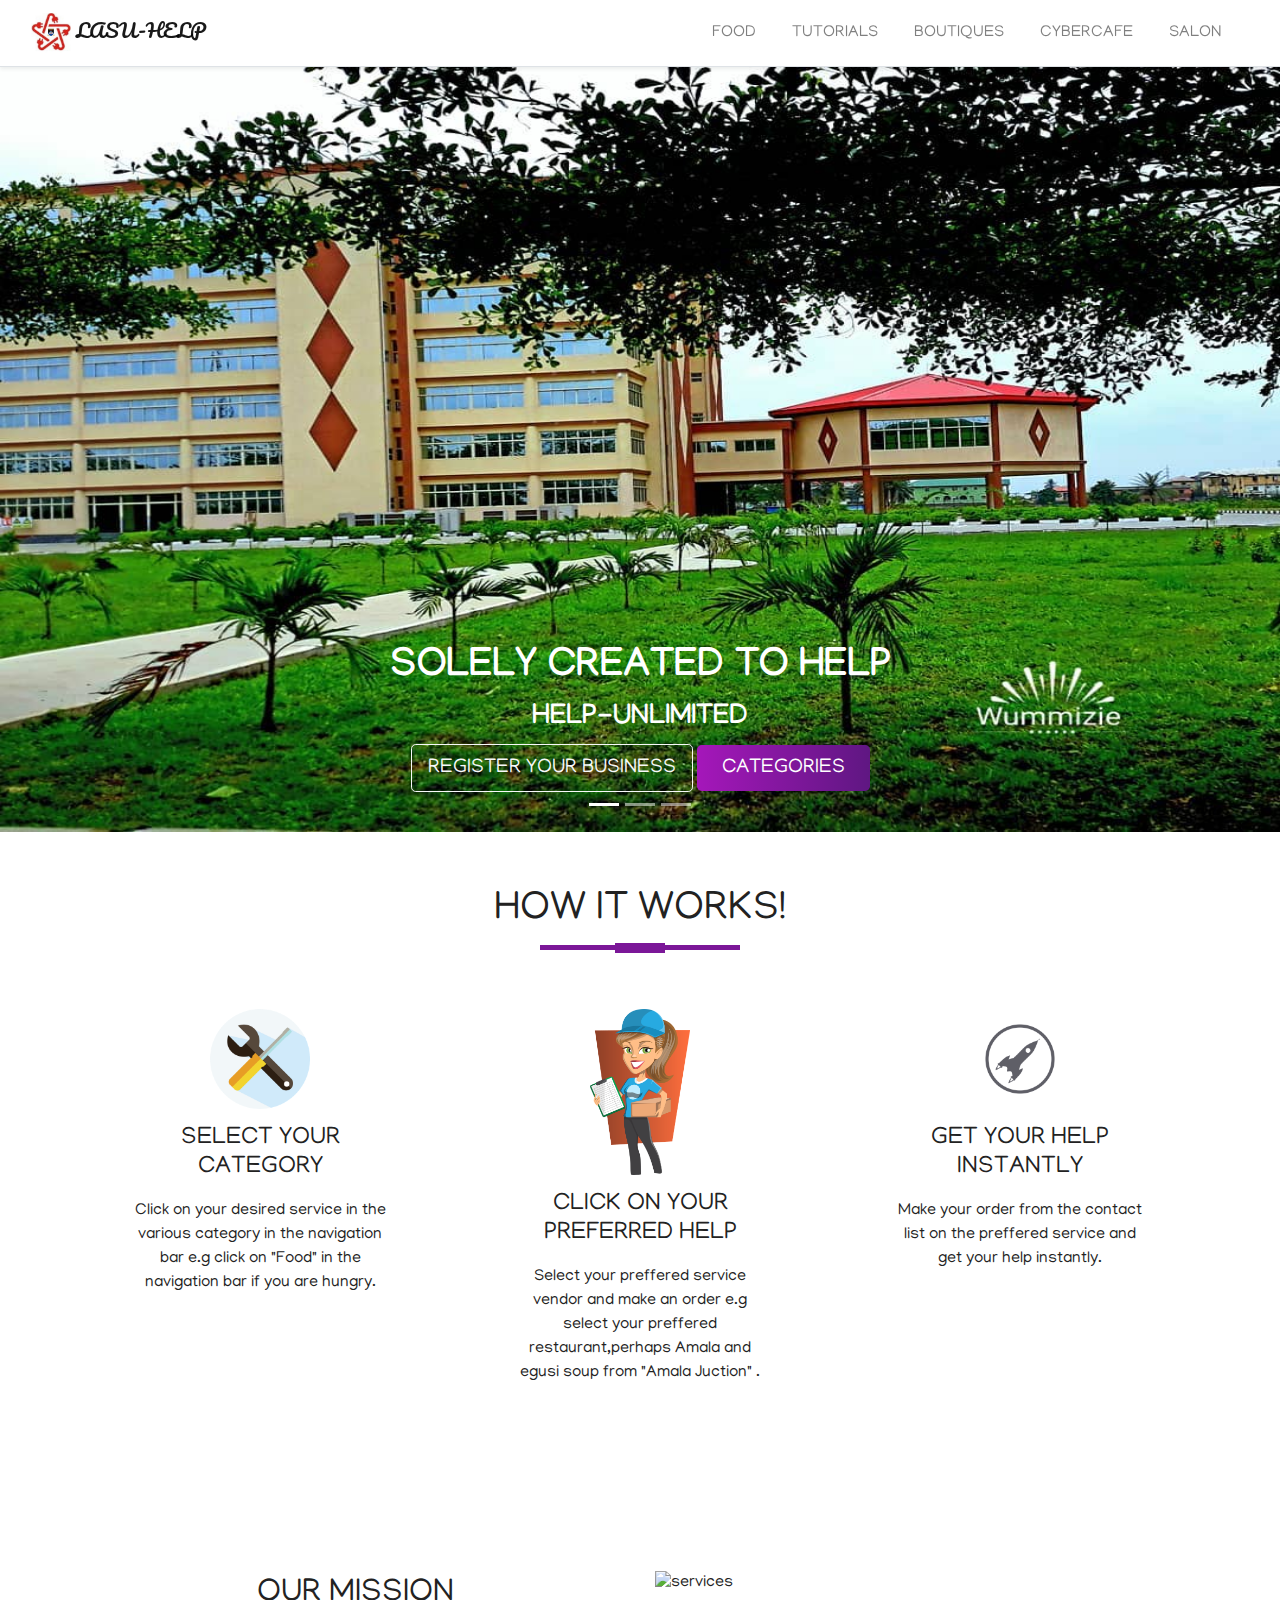
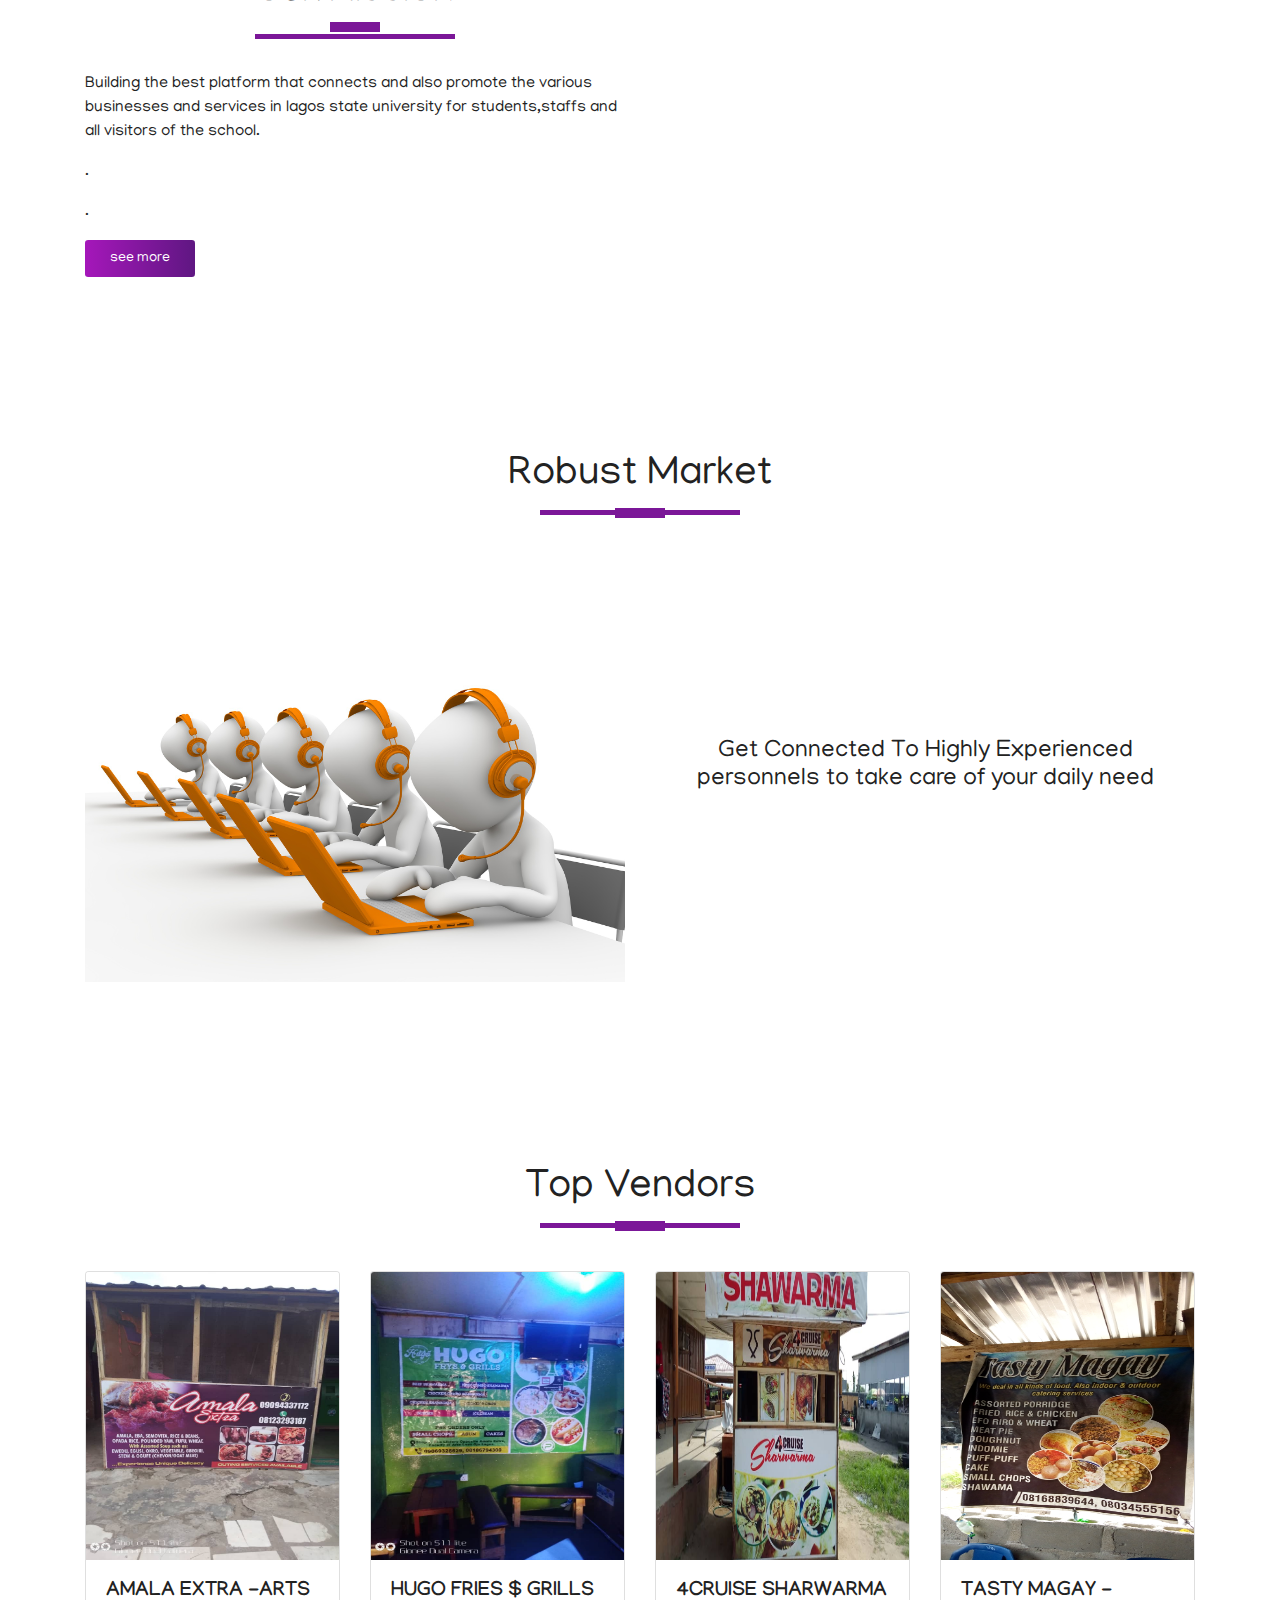
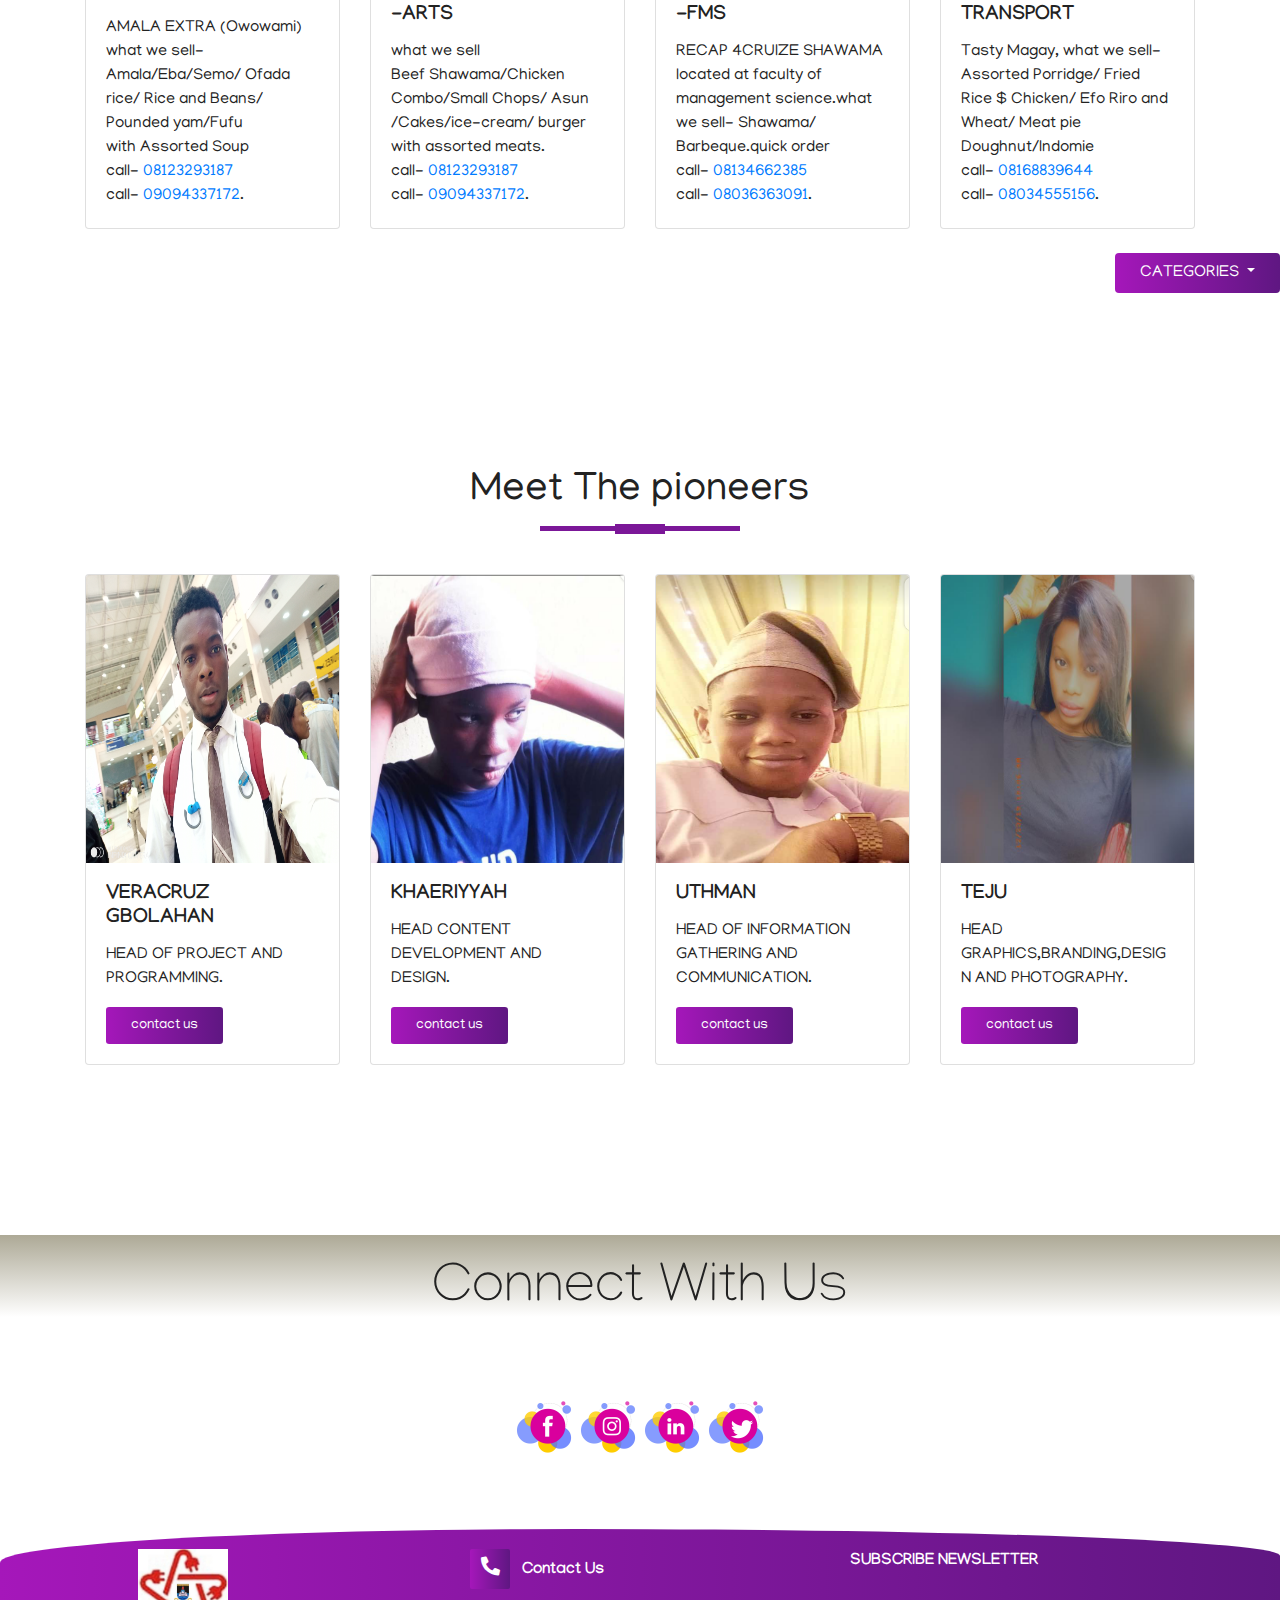
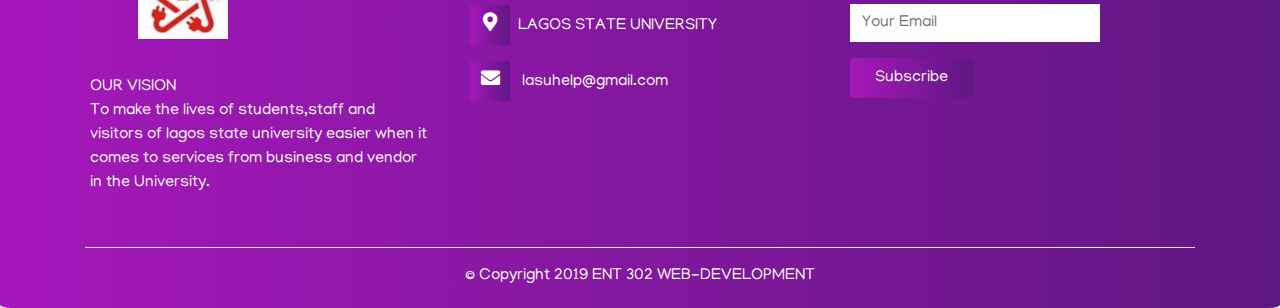
==== commit 856386bc: "Update index.html" ====
--- a/index.html
+++ b/index.html
@@ -195,8 +195,8 @@
         <h1 class="title text-center mb-5">Top Vendors</h1>
         <div class="row justify-content-around">
             <!-- cards -->
-            <div class="col-lg-3 col-md-2">
-                <div class="card mb-3">
+            <div class="col-lg-3 col-md-6">
+                <div class="card">
                                           <img src="amalaextra.jpg" class="card-img-top" alt="...">
                                           <div class="card-body">
                                               <h5 class="card-title">AMALA EXTRA -ARTS</h5>
@@ -206,8 +206,8 @@
                                        </div>
                                    </div>
                                </div>
-                               <div class="col-lg-3 col-md-2">
-                                   <div class="card mb-3">
+                               <div class="col-lg-3 col-md-6">
+                                   <div class="card">
                                        <img src="hugo.jpg" class="card-img-top" alt="...">
                                        <div class="card-body">
                                           <h5 class="card-title">HUGO FRIES $ GRILLS -ARTS</h5>
@@ -218,8 +218,8 @@
                                        </div>
                                    </div>
                                </div>
-                               <div class="col-lg-3 col-md-2">
-                                   <div class="card mb-3">
+                               <div class="col-lg-3 col-md-6">
+                                   <div class="card">
                                       <img src="sharwama.jpg" class="card-img-top" alt="...">
                                       <div class="card-body">
                                           <h5 class="card-title">4CRUISE SHARWARMA -FMS</h5>
@@ -229,8 +229,8 @@
                                        </div>
                                    </div>
                                </div>
-                               <div class="col-lg-3 col-md-2">
-                                   <div class="card mb-3">
+                               <div class="col-lg-3 col-md-6">
+                                   <div class="card">
                                       <img src="tasty.jpg" class="card-img-top" alt="...">
                                       <div class="card-body">
                                           <h5 class="card-title">TASTY MAGAY -TRANSPORT</h5>
@@ -272,8 +272,8 @@
                 <h1 class="title text-center mb-5">Meet The pioneers</h1>
                 <div class="row justify-content-around">
                     <!-- cards -->
-                    <div class="col-lg-3 col-md-4">
-                        <div class="card mb-3">
+                    <div class="col-lg-3 col-md-6">
+                        <div class="card">
                             <img src="GB (1).png" class="card-img-top img-fluid" alt="...">
                             <div class="card-body">
                               <h5 class="card-title">VERACRUZ GBOLAHAN</h5>
@@ -282,8 +282,8 @@
                             </div>
                         </div>
                     </div>
-                    <div class="col-lg-3 col-md-4">
-                        <div class="card mb-3">
+                    <div class="col-lg-3 col-md-6">
+                        <div class="card">
                             <img src="GB (4).png" class="card-img-top" alt="...">
                             <div class="card-body">
                               <h5 class="card-title">KHAERIYYAH</h5>
@@ -292,8 +292,8 @@
                             </div>
                         </div>
                     </div>
-                    <div class="col-lg-3 col-md-4">
-                        <div class="card mb-3">
+                    <div class="col-lg-3 col-md-6">
+                        <div class="card">
                             <img src="GB (2).png" class="card-img-top" alt="...">
                             <div class="card-body">
                               <h5 class="card-title">UTHMAN</h5>
@@ -302,8 +302,8 @@
                             </div>
                         </div>
                     </div>
-                   <div class="col-lg-3 col-md-4">
-                       <div class="card mb-3">
+                   <div class="col-lg-3 col-md-6">
+                       <div class="card">
                            <img src="GB (3).png" class="card-img-top" alt="...">
                            <div class="card-body">
                                <h5 class="card-title">TEJU</h5>
